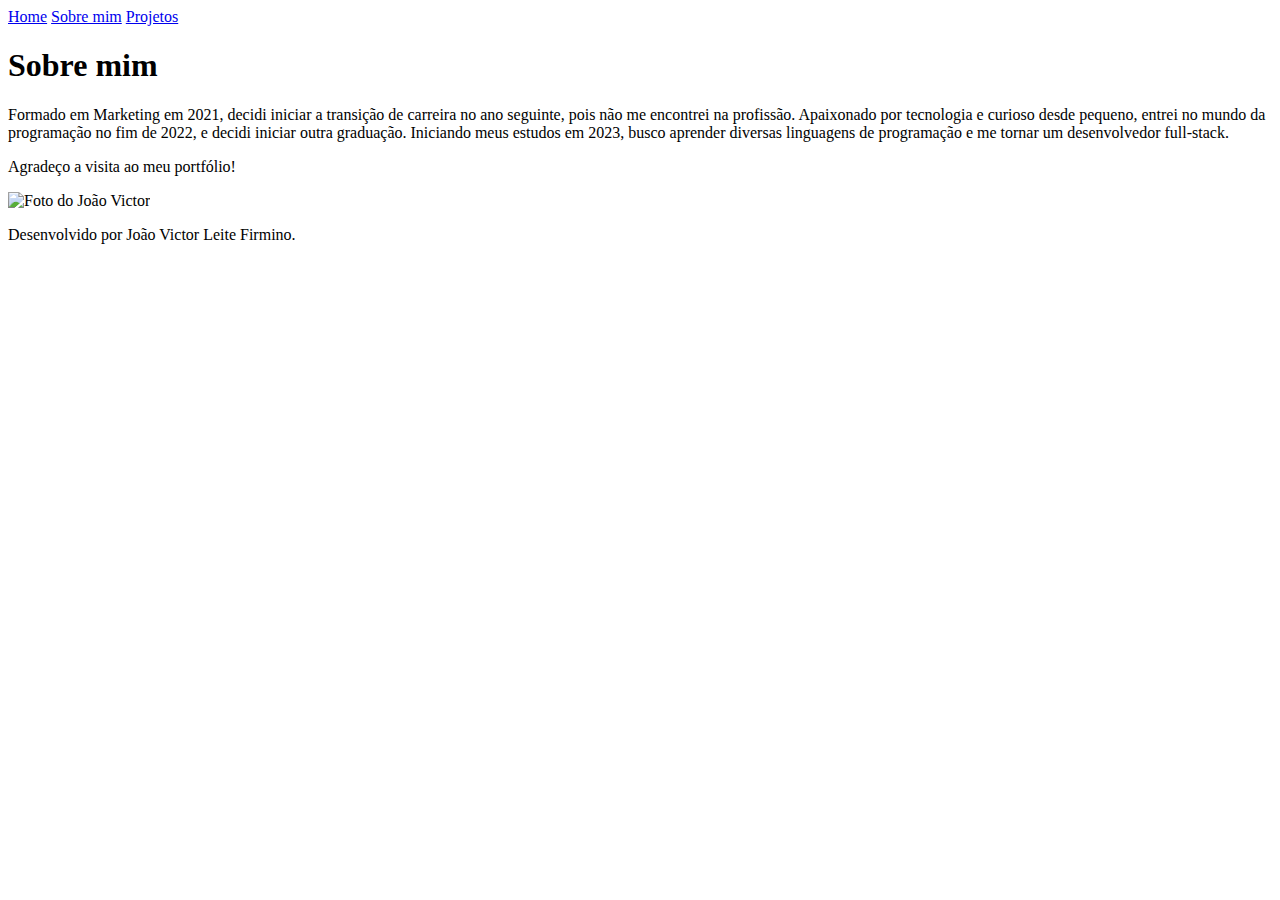
==== about.html @ 06bfee5f "Add files via upload" ====
<!DOCTYPE html>
<html lang="pt-br">
<head>
    <meta charset="UTF-8">
    <meta http-equiv="X-UA-Compatible" content="IE=edge">
    <meta name="viewport" content="width=device-width, initial-scale=1.0">
    <title>Sobre mim</title>
    <link rel="stylesheet" href="./Estilos/Style.css">
</head>
<body>
    <header class="cabecalho">
        <nav class="cabecalho__menu"> <!--Os itens da navegação da página ficam inseridos aqui-->
            <a class="cabecalho__menu__link" href="Index.html">Home</a>
            <a class="cabecalho__menu__link" href="about.html">Sobre mim</a>
            <a class="cabecalho__menu__link" href="Projects.html">Projetos</a>
        </nav>
    </header>

    <main class="apresentacao">
        <section class="apresentacao__conteudo">
                <h1 class="apresentacao__conteudo__titulo">Sobre mim</h1>
                <p class="apresentacao__conteudo__texto">Formado em Marketing em 2021, decidi iniciar a transição de carreira no ano seguinte, pois não me encontrei na profissão. Apaixonado por tecnologia e curioso desde pequeno, entrei no mundo da programação no fim de 2022, e decidi iniciar outra graduação. Iniciando meus estudos em 2023, busco aprender diversas linguagens de programação e me tornar um desenvolvedor full-stack.</p>
                <p class="apresentacao__conteudo__texto">Agradeço a visita ao meu portfólio!</p>
        </section>
        <img class="imagem__apresentacao" src="./Assets/joaofoto.jpg" alt="Foto do João Victor">
    </main>

    <footer class="rodape">
        <p>Desenvolvido por João Victor Leite Firmino.</p>
    </footer class="rodape">
</body>
</html>
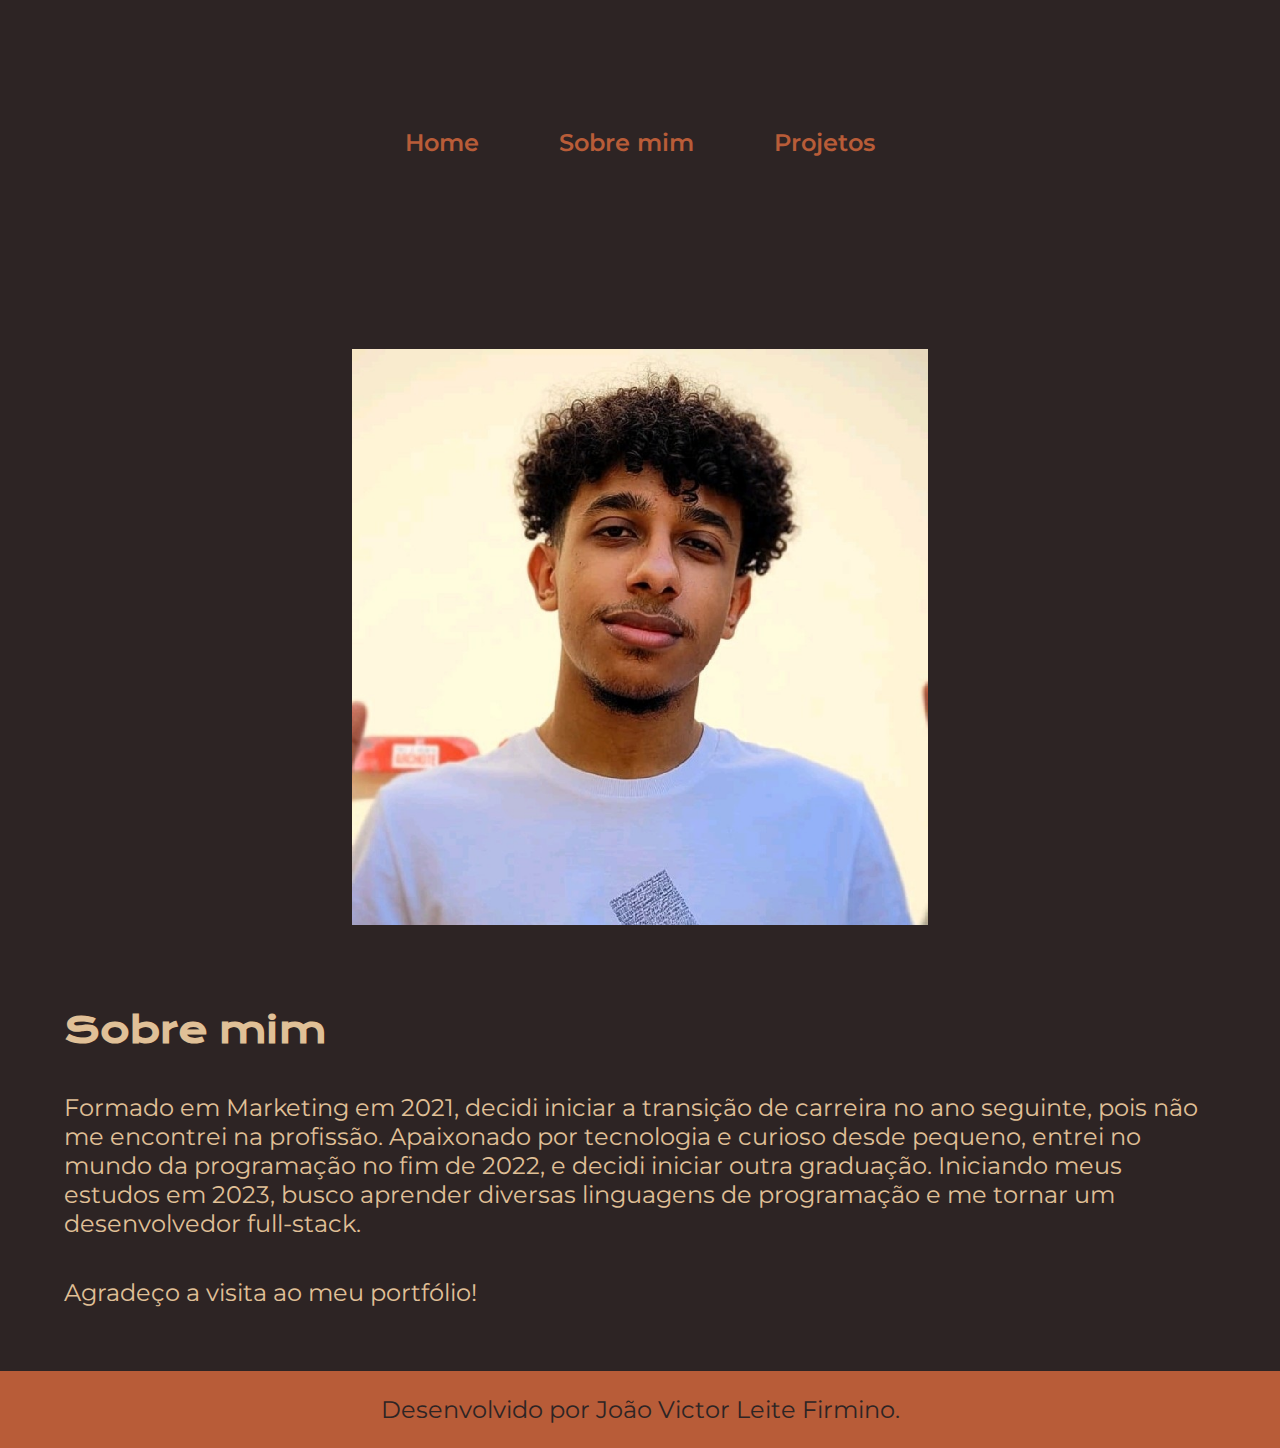
==== commit 154f8203: "Add files via upload" ====
--- a/about.html
+++ b/about.html
@@ -12,7 +12,7 @@
         <nav class="cabecalho__menu"> <!--Os itens da navegação da página ficam inseridos aqui-->
             <a class="cabecalho__menu__link" href="Index.html">Home</a>
             <a class="cabecalho__menu__link" href="about.html">Sobre mim</a>
-            <a class="cabecalho__menu__link" href="Projects.html">Projetos</a>
+            <a class="cabecalho__menu__link" href="projects.html">Projetos</a>
         </nav>
     </header>
 
--- a/Estilos/Style.css
+++ b/Estilos/Style.css
@@ -0,0 +1,136 @@
+@import url('https://fonts.googleapis.com/css2?family=Krona+One&family=Montserrat:wght@400;600&display=swap');
+
+:root {
+    --cor-primaria: #2D2424;
+    --cor-secundaria: #E0C097;
+    --cor-terciaria: #B85C38;
+    --cor-hover: #5C3D2E;
+
+    --fonte-krona-one: 'Krona One', sans-serif;
+    --fonte-montserrat: 'Montserrat', sans-serif;
+} /*"root" pseudoclasse*/
+
+* {
+    margin: 0;
+    padding: 0;
+} /* O asterisco "*" seleciona todos os elementos da página. Zerando os elementos, realiza o reset do css que já vem com proporções pardrão*/
+
+body {
+    /*height: 100vh; Altura igual a 100 do vh (Viewport height)*/
+    box-sizing: border-box; /*Border-box impede que o elemento filho passe do limite do elemento pai*/
+    background-color: var(--cor-primaria);
+    color: var(--cor-secundaria);
+} /* Relaciona com as tags do arquivo html*/
+
+.cabecalho {
+    padding: 2% 0% 0% 15%;
+}
+
+.cabecalho__menu {
+    display: flex;
+    gap: 80px;
+}
+
+.cabecalho__menu__link {
+    font-family: var(--fonte-montserrat);
+    font-size: 1.5rem;
+    font-weight: 600;
+    color: var(--cor-terciaria);
+    text-decoration: none;
+}
+
+.titulo-destaque { /*O ponto "." diz ao css que é uma classe*/
+    color: var(--cor-terciaria);
+}
+
+.apresentacao {
+    padding: 5% 15%;
+    display: flex; /* "display: flex;" é utilizado no conteúdo pai para alterar a proporção dos conteúdos filhos, neste caso utilizamos a classe "apresentacao", associada ao conteúdo pai "main"*/
+    align-items: center; /* "align-itens" alinha os itens selecionados em uma posição da tela */
+    justify-content: space-between; /* Espaça os elementos da tela*/
+    gap: 82px;
+} 
+
+.apresentacao__conteudo {
+    width: 50%; /*"%" é uma medida variável*/
+    display: flex;
+    flex-direction: column; /*O "flexbox" tem um direcionamento padrão, o horizontal. Mas é possível mudar para o vertical*/
+    gap: 40px;
+}
+
+.apresentacao__conteudo__titulo {
+    font-size: 2.25rem; /*16px = 1rem*/
+    font-family: var(--fonte-krona-one);
+}
+
+.apresentacao__conteudo__texto {
+    font-size: 1.5rem;
+    font-family: var(--fonte-montserrat);
+}
+
+.imagem__apresentacao {
+    width: 50%;
+}
+
+.apresentacao__links {
+    display: flex;
+    flex-direction: column;
+    justify-content: space-between;
+    align-items: center;
+    gap: 32px;
+}
+
+.apresentacao__links__subtitulo {
+    font-size: 1.5rem;
+    font-family: var(--fonte-krona-one);
+    font-weight: 400;
+}
+
+.apresentacao__links__navegacao {
+    display: flex;
+    justify-content: center;
+    width: 50%;
+    text-align: center;
+    border-radius: 8px; /*Arredondamento da borda*/
+    font-size: 1.5rem;
+    font-weight: 600;
+    padding: 21.5px 0; /*Quando quer mudar o tamanho do padding em apenas uma direção (vertical ou horizontal) colocar 2 valores, sendo o primeiro vertical e o segundo horizontal*/
+    text-decoration: none;
+    color: var(--cor-secundaria);
+    font-family: var(--fonte-montserrat);
+    border: 2px solid var(--cor-terciaria);
+    gap: 16px;
+}
+
+.apresentacao__links__navegacao:hover {
+    background-color: var(--cor-hover);
+}
+
+.rodape {
+    padding: 24px;
+    color: var(--cor-primaria);
+    background-color: var(--cor-terciaria);
+    text-align: center;
+    font-family: var(--fonte-montserrat);
+    font-size: 1.5rem;
+    font-weight: 400;
+}
+
+@media (max-width: 1284px) {
+    .cabecalho {
+        padding: 10%;
+    }
+
+    .cabecalho__menu {
+        justify-content: center;
+    }
+    
+    .apresentacao {
+        flex-direction: column-reverse;
+        padding: 5%;
+    }
+
+    .apresentacao__conteudo {
+        width: auto;
+    }
+}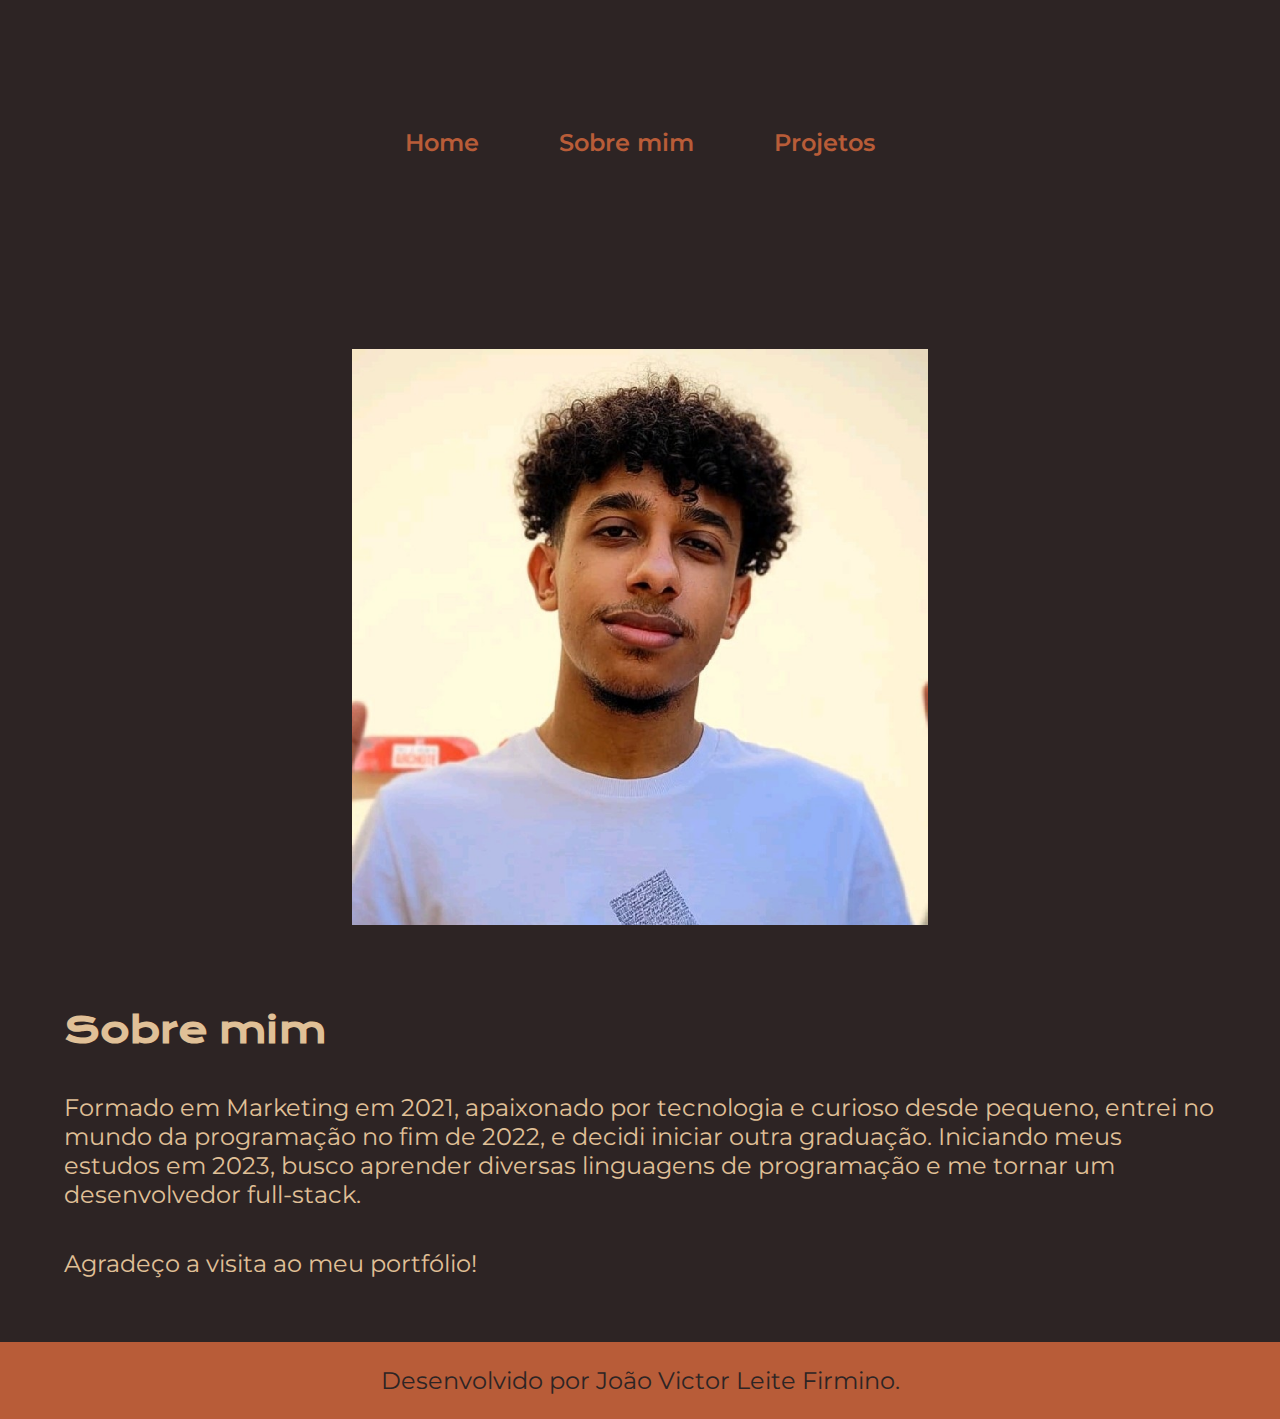
==== commit b097d94f: "Add files via upload" ====
--- a/about.html
+++ b/about.html
@@ -10,7 +10,7 @@
 <body>
     <header class="cabecalho">
         <nav class="cabecalho__menu"> <!--Os itens da navegação da página ficam inseridos aqui-->
-            <a class="cabecalho__menu__link" href="Index.html">Home</a>
+            <a class="cabecalho__menu__link" href="index.html">Home</a>
             <a class="cabecalho__menu__link" href="about.html">Sobre mim</a>
             <a class="cabecalho__menu__link" href="projects.html">Projetos</a>
         </nav>
@@ -19,7 +19,7 @@
     <main class="apresentacao">
         <section class="apresentacao__conteudo">
                 <h1 class="apresentacao__conteudo__titulo">Sobre mim</h1>
-                <p class="apresentacao__conteudo__texto">Formado em Marketing em 2021, decidi iniciar a transição de carreira no ano seguinte, pois não me encontrei na profissão. Apaixonado por tecnologia e curioso desde pequeno, entrei no mundo da programação no fim de 2022, e decidi iniciar outra graduação. Iniciando meus estudos em 2023, busco aprender diversas linguagens de programação e me tornar um desenvolvedor full-stack.</p>
+                <p class="apresentacao__conteudo__texto">Formado em Marketing em 2021, apaixonado por tecnologia e curioso desde pequeno, entrei no mundo da programação no fim de 2022, e decidi iniciar outra graduação. Iniciando meus estudos em 2023, busco aprender diversas linguagens de programação e me tornar um desenvolvedor full-stack.</p>
                 <p class="apresentacao__conteudo__texto">Agradeço a visita ao meu portfólio!</p>
         </section>
         <img class="imagem__apresentacao" src="./Assets/joaofoto.jpg" alt="Foto do João Victor">
--- a/Estilos/Style.css
+++ b/Estilos/Style.css
@@ -133,4 +133,59 @@
     .apresentacao__conteudo {
         width: auto;
     }
+}
+
+.titulo__projetos {
+    margin: 5% 0 0 15%;
+}
+
+.projetos {
+    text-align: justify;
+    margin: 5% 0 0 10%;
+    display: grid;
+    grid-template-columns: 50% 50%;
+}
+
+.projetos__alura_mais {
+    display: flex;
+    flex-direction: column;
+    justify-content: center;
+    text-align: center;
+    align-items: center;
+}
+
+.projetos__imagem {
+    width: 70%;
+    justify-content: center;
+    margin-bottom: 1.5%;
+}
+
+.projetos__titulo {
+    font-family: var(--fonte-krona-one);
+    font-size: 25px;
+    margin-bottom: 1.5%;
+}
+
+.projetos__linguagens__html {
+    width: 5%;
+}
+
+.projetos__linguagens__css {
+    width: 3.54%;
+}
+
+.projetos__botao {
+    display: flex;
+    justify-content: center;
+    width: 20%;
+    text-align: center;
+    border-radius: 8px; /*Arredondamento da borda*/
+    font-size: 1.5rem;
+    font-weight: 600;
+    padding: 12px 0; /*Quando quer mudar o tamanho do padding em apenas uma direção (vertical ou horizontal) colocar 2 valores, sendo o primeiro vertical e o segundo horizontal*/
+    text-decoration: none;
+    color: var(--cor-secundaria);
+    font-family: var(--fonte-montserrat);
+    border: 2px solid var(--cor-terciaria);
+    margin: 2% 0 15% 0;
 }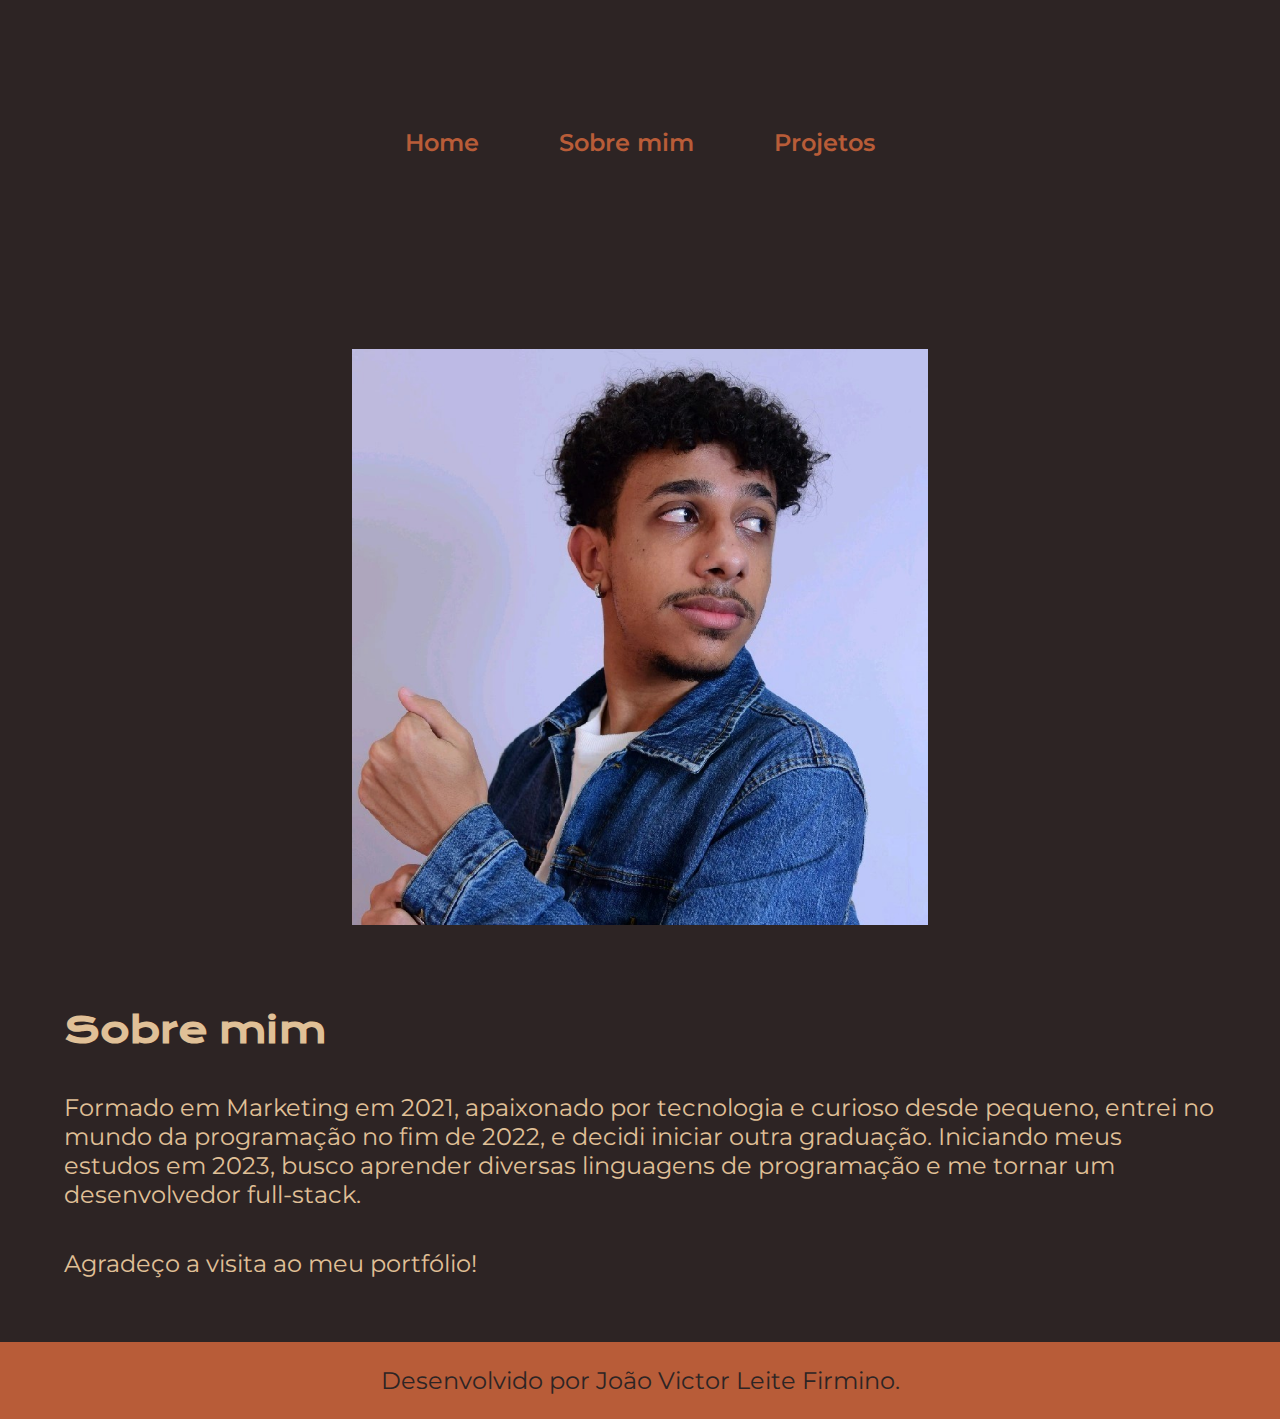
==== commit 40679fa6: "Ajustes na foto e nos projetos" ====
--- a/about.html
+++ b/about.html
@@ -22,7 +22,7 @@
                 <p class="apresentacao__conteudo__texto">Formado em Marketing em 2021, apaixonado por tecnologia e curioso desde pequeno, entrei no mundo da programação no fim de 2022, e decidi iniciar outra graduação. Iniciando meus estudos em 2023, busco aprender diversas linguagens de programação e me tornar um desenvolvedor full-stack.</p>
                 <p class="apresentacao__conteudo__texto">Agradeço a visita ao meu portfólio!</p>
         </section>
-        <img class="imagem__apresentacao" src="./Assets/joaofoto.jpg" alt="Foto do João Victor">
+        <img class="imagem__apresentacao" src="./Assets/Joao.jpg" alt="Foto do João Victor">
     </main>
 
     <footer class="rodape">
--- a/Estilos/Style.css
+++ b/Estilos/Style.css
@@ -37,6 +37,10 @@
     font-weight: 600;
     color: var(--cor-terciaria);
     text-decoration: none;
+}
+
+.cabecalho__menu__link:hover {
+    color: wheat;
 }
 
 .titulo-destaque { /*O ponto "." diz ao css que é uma classe*/
@@ -72,6 +76,10 @@
     width: 50%;
 }
 
+.imagem__email {
+    width: 10%;
+}
+
 .apresentacao__links {
     display: flex;
     flex-direction: column;
@@ -116,6 +124,96 @@
     font-weight: 400;
 }
 
+.titulo__projetos {
+    margin: 5% 0 0 15%;
+}
+
+.projetos {
+    text-align: justify;
+    margin: 5% 0 0 0%;
+    display: grid;
+    grid-template-columns: 50% 50%;
+}
+
+.projetos__listados {
+    display: flex;
+    flex-direction: column;
+    justify-content: center;
+    text-align: center;
+    align-items: center;
+}
+
+.projetos__imagem {
+    width: 70%;
+    justify-content: center;
+    margin-bottom: 1.5%;
+}
+
+.projetos__titulo {
+    font-family: var(--fonte-krona-one);
+    font-size: 25px;
+    margin-bottom: 1.5%;
+}
+
+.projetos__linguagens__html {
+    width: 5%;
+}
+
+.projetos__linguagens__css {
+    width: 3.54%;
+}
+
+.projetos__linguagens__js {
+    width: 5%;
+}
+
+.projetos__linguagens__next {
+    width: 10%;
+}
+
+.projetos__botao {
+    display: flex;
+    justify-content: center;
+    width: 20%;
+    text-align: center;
+    border-radius: 8px; /*Arredondamento da borda*/
+    font-size: 1.5rem;
+    font-weight: 600;
+    padding: 12px 0; /*Quando quer mudar o tamanho do padding em apenas uma direção (vertical ou horizontal) colocar 2 valores, sendo o primeiro vertical e o segundo horizontal*/
+    text-decoration: none;
+    color: var(--cor-secundaria);
+    font-family: var(--fonte-montserrat);
+    border: 2px solid var(--cor-terciaria);
+    margin: 2% 0 15% 0;
+}
+
+.veja_mais {
+    display: flex;
+    flex-direction: column;
+    text-align: center;
+    align-items: center;
+}
+
+.botao__veja_mais {
+    display: flex;
+    justify-content: center;
+    width: 25%;
+    text-align: center;
+    border-radius: 8px; /*Arredondamento da borda*/
+    font-size: 1.5rem;
+    font-weight: 600;
+    padding: 21.5px 0; /*Quando quer mudar o tamanho do padding em apenas uma direção (vertical ou horizontal) colocar 2 valores, sendo o primeiro vertical e o segundo horizontal*/
+    text-decoration: none;
+    color: var(--cor-secundaria);
+    font-family: var(--fonte-montserrat);
+    border: 2px solid var(--cor-terciaria);
+    margin: 20px 0 50px 0;
+}
+
+.botao__veja_mais:hover {
+    background-color: var(--cor-hover);
+}
+
 @media (max-width: 1284px) {
     .cabecalho {
         padding: 10%;
@@ -133,59 +231,33 @@
     .apresentacao__conteudo {
         width: auto;
     }
-}
-
-.titulo__projetos {
-    margin: 5% 0 0 15%;
-}
-
-.projetos {
-    text-align: justify;
-    margin: 5% 0 0 10%;
-    display: grid;
-    grid-template-columns: 50% 50%;
-}
-
-.projetos__alura_mais {
-    display: flex;
-    flex-direction: column;
-    justify-content: center;
-    text-align: center;
-    align-items: center;
-}
-
-.projetos__imagem {
-    width: 70%;
-    justify-content: center;
-    margin-bottom: 1.5%;
-}
-
-.projetos__titulo {
-    font-family: var(--fonte-krona-one);
-    font-size: 25px;
-    margin-bottom: 1.5%;
-}
-
-.projetos__linguagens__html {
-    width: 5%;
-}
-
-.projetos__linguagens__css {
-    width: 3.54%;
-}
-
-.projetos__botao {
-    display: flex;
-    justify-content: center;
-    width: 20%;
-    text-align: center;
-    border-radius: 8px; /*Arredondamento da borda*/
-    font-size: 1.5rem;
-    font-weight: 600;
-    padding: 12px 0; /*Quando quer mudar o tamanho do padding em apenas uma direção (vertical ou horizontal) colocar 2 valores, sendo o primeiro vertical e o segundo horizontal*/
-    text-decoration: none;
-    color: var(--cor-secundaria);
-    font-family: var(--fonte-montserrat);
-    border: 2px solid var(--cor-terciaria);
-    margin: 2% 0 15% 0;
-}+
+    .titulo__projetos {
+        margin: 0;
+        text-align: center;
+    }
+
+    .projetos__listados {
+        flex-direction: column;
+        justify-content: space-between;
+    }
+
+    .projetos__imagem {
+        width: 100%;
+        margin-bottom: 1.5%;
+    }
+
+    .projetos__titulo {
+        font-size: 20px;
+    }
+
+    .projetos__botao {
+        width: 100%;
+        font-size: 1rem;
+    }
+
+    .rodape__footer {
+        margin-top: 60px;
+    }
+}
+
